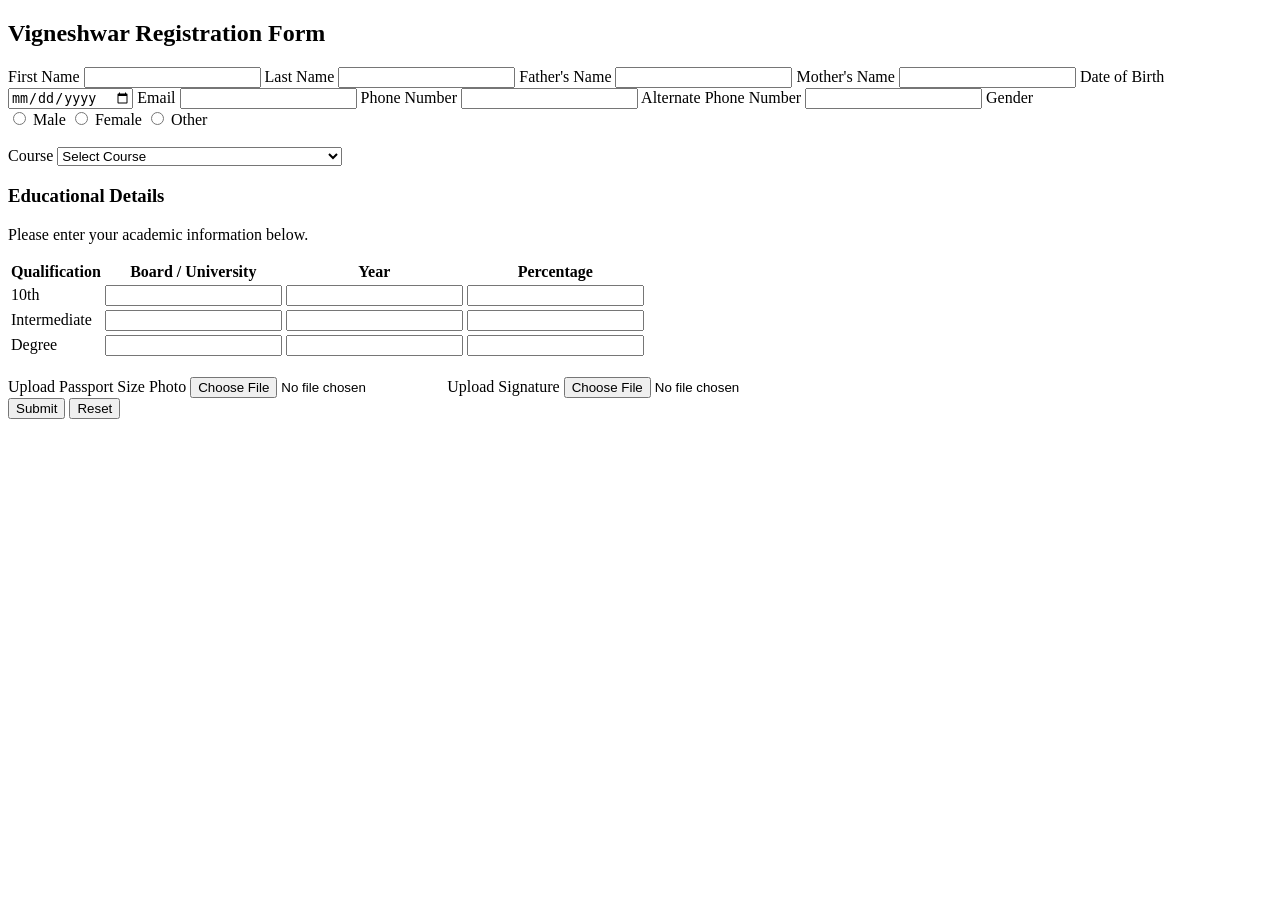
==== index.html @ 97243a40 "Add Vigneshwar Registration Form HTML structure" ====
<!DOCTYPE html>
<html>
<head>

<title>Vigneshwar Registration Form</title>

<link rel="stylesheet" href="style.css">

</head>

<body>

<div class="container">

<h2>Vigneshwar Registration Form</h2>

<form id="regForm" onsubmit="return validateForm();">

<label>First Name</label>
<input type="text" id="fname">

<label>Last Name</label>
<input type="text" id="lname">

<label>Father's Name</label>
<input type="text" id="father">

<label>Mother's Name</label>
<input type="text" id="mother">

<label>Date of Birth</label>
<input type="date" id="dob">

<label>Email</label>
<input type="email" id="email">

<label>Phone Number</label>
<input type="tel" id="phone">

<label>Alternate Phone Number</label>
<input type="text" id="alternatePhone" name="alternatePhone">

<label>Gender</label>
<br>
<input type="radio" name="gender" value="Male"> Male
<input type="radio" name="gender" value="Female"> Female
<input type="radio" name="gender" value="Other"> Other
<br><br>

<label>Course</label>
<select id="course">
    <option value="">Select Course</option>
    <option value="CSE">Computer Science Engineering</option>
    <option value="ECE">Electronics and Communication Engineering</option>
    <option value="EEE">Electrical and Electronics Engineering</option>
    <option value="MECH">Mechanical Engineering</option>
    <option value="CIVIL">Civil Engineering</option>
</select>

<h3>Educational Details</h3>
<p>Please enter your academic information below.</p>

<table>

<tr>
<th>Qualification</th>
<th>Board / University</th>
<th>Year</th>
<th>Percentage</th>
</tr>

<tr>
<td>10th</td>
<td><input type="text" id="board10"></td>
<td><input type="number" id="year10"></td>
<td><input type="number" id="per10"></td>
</tr>

<tr>
<td>Intermediate</td>
<td><input type="text" id="board12"></td>
<td><input type="number" id="year12"></td>
<td><input type="number" id="per12"></td>
</tr>

<tr>
<td>Degree</td>
<td><input type="text" id="boardDegree"></td>
<td><input type="number" id="yearDegree"></td>
<td><input type="number" id="perDegree"></td>
</tr>

</table>

<br>

<label>Upload Passport Size Photo</label>
<input type="file" id="photo" accept="image/*">

<label>Upload Signature</label>
<input type="file" id="sign" accept="image/*">

<div class="buttons">

<input type="submit" value="Submit">

<input type="reset" value="Reset">

</div>

</form>

<div id="result"></div>

</div>

<script src="validation.js"></script>

</body>
</html>
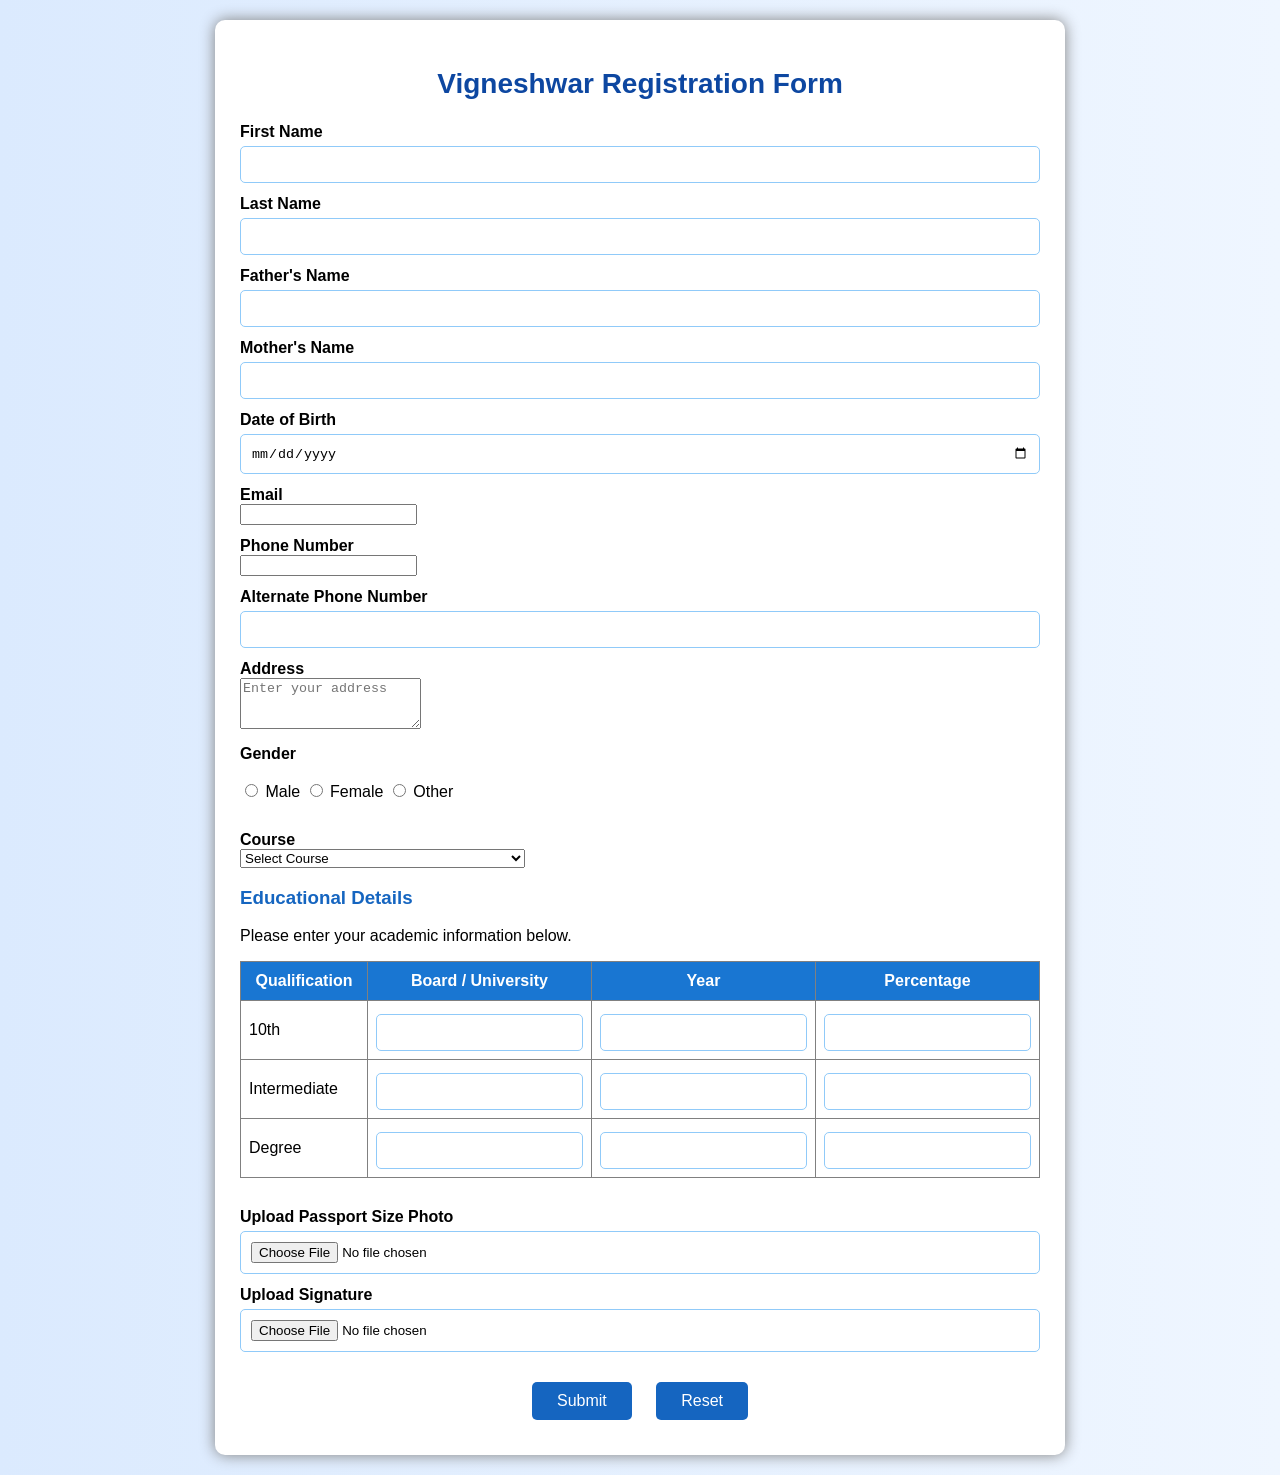
==== commit e5d41eca: "Add address textarea to the form Added address input field to the form." ====
--- a/index.html
+++ b/index.html
@@ -39,6 +39,9 @@
 
 <label>Alternate Phone Number</label>
 <input type="text" id="alternatePhone" name="alternatePhone">
+    <label>Address</label>
+<textarea id="address" rows="3" placeholder="Enter your address"></textarea>
+    
 
 <label>Gender</label>
 <br>
--- a/style.css
+++ b/style.css
@@ -0,0 +1,161 @@
+body{
+
+font-family:Arial,sans-serif;
+
+background:linear-gradient(to right,#dbeafe,#eff6ff);
+
+margin:0;
+
+padding:20px;
+
+}
+
+.container{
+
+width:800px;
+
+margin:auto;
+
+background:white;
+
+padding:25px;
+
+border-radius:10px;
+
+box-shadow:0px 0px 15px gray;
+
+}
+
+h2{
+  font-size: 28px;
+
+text-align:center;
+
+color:#0d47a1;
+
+}
+
+h3{
+
+color:#1565c0;
+
+}
+
+label{
+
+display:block;
+
+margin-top:12px;
+
+font-weight:bold;
+
+}
+
+input[type=text],
+input[type=date],
+input[type=number],
+input[type=file]{
+
+width:100%;
+
+padding:10px;
+
+margin-top:5px;
+
+border:1px solid #90caf9;
+
+border-radius:5px;
+
+box-sizing:border-box;
+
+}
+
+table{
+
+width:100%;
+
+border-collapse:collapse;
+
+margin-top:15px;
+
+}
+
+table,th,td{
+
+border:1px solid gray;
+
+}
+
+th{
+
+background:#1976d2;
+
+color:white;
+
+padding:10px;
+
+}
+
+td{
+
+padding:8px;
+
+}
+
+.buttons{
+
+text-align:center;
+
+margin-top:20px;
+
+}
+
+.buttons input{
+
+padding:10px 25px;
+
+margin:10px;
+
+background:#1565c0;
+
+color:white;
+
+border:none;
+
+border-radius:5px;
+
+font-size:16px;
+
+cursor:pointer;
+
+}
+
+.buttons input:hover{
+
+background:#0d47a1;
+
+}
+
+#result{
+
+margin-top:25px;
+
+padding:20px;
+
+background:#e8f5e9;
+
+border:2px solid green;
+
+border-radius:8px;
+
+display:none;
+
+}
+
+#result h2{
+
+color:green;
+
+text-align:center;
+
+}
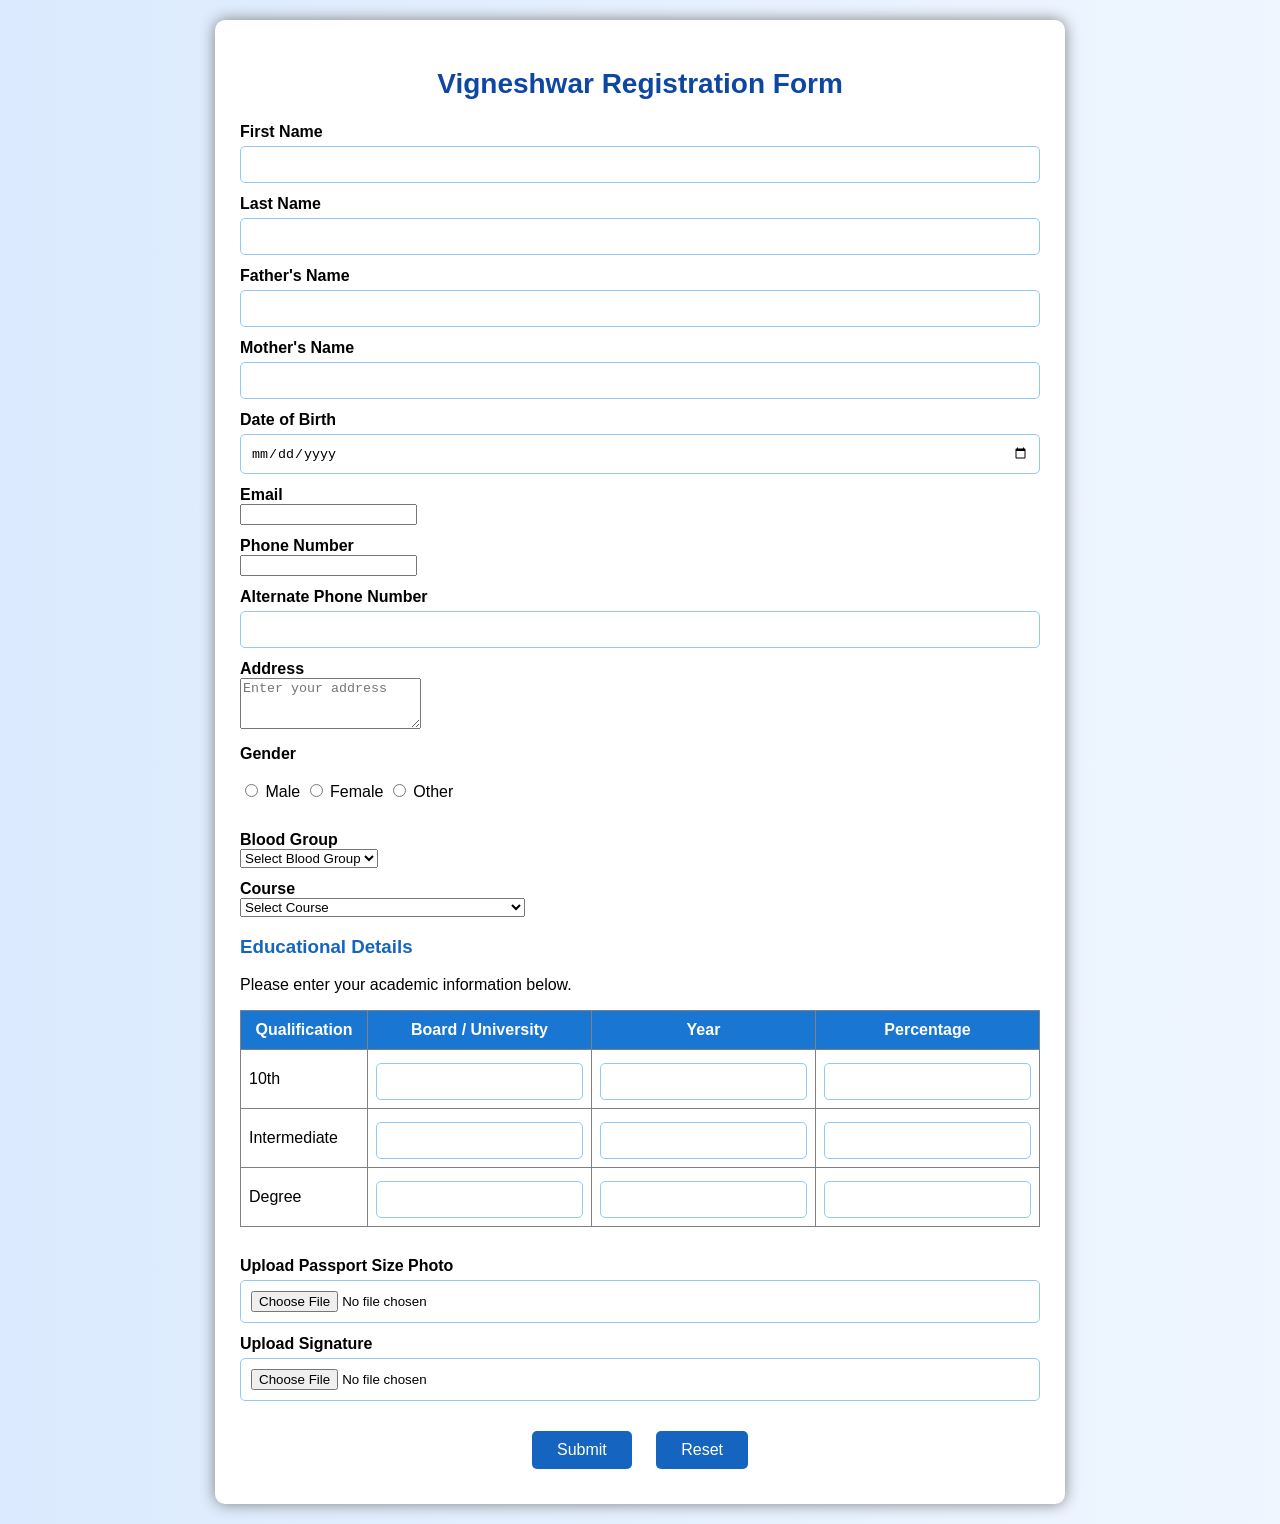
==== commit 366c33d9: "Add blood group selection to index.html Added a blood group selection dropdown to the form." ====
--- a/index.html
+++ b/index.html
@@ -49,6 +49,18 @@
 <input type="radio" name="gender" value="Female"> Female
 <input type="radio" name="gender" value="Other"> Other
 <br><br>
+    <label>Blood Group</label>
+<select id="blood">
+    <option value="">Select Blood Group</option>
+    <option value="A+">A+</option>
+    <option value="A-">A-</option>
+    <option value="B+">B+</option>
+    <option value="B-">B-</option>
+    <option value="O+">O+</option>
+    <option value="O-">O-</option>
+    <option value="AB+">AB+</option>
+    <option value="AB-">AB-</option>
+</select>
 
 <label>Course</label>
 <select id="course">
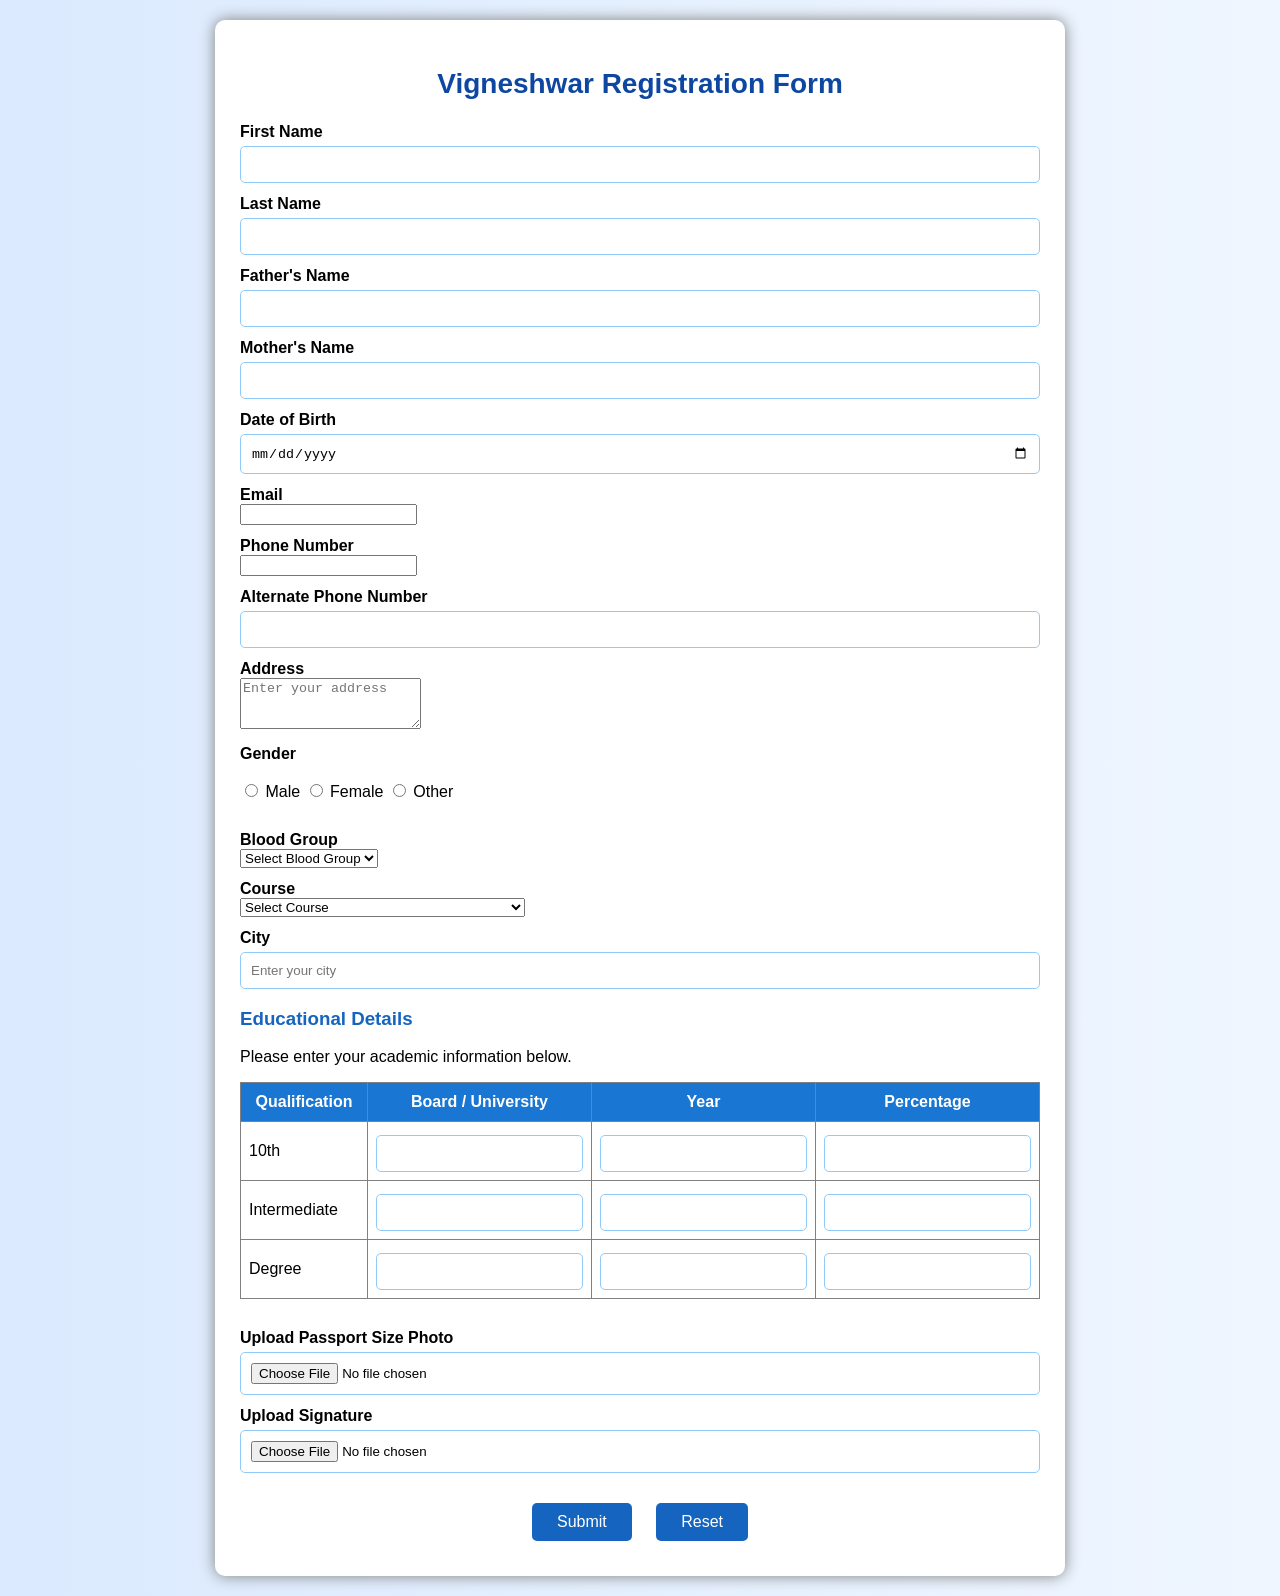
==== commit 7b66bc79: "Add city input field to the form Added a label and input field for city entry in the form." ====
--- a/index.html
+++ b/index.html
@@ -71,6 +71,8 @@
     <option value="MECH">Mechanical Engineering</option>
     <option value="CIVIL">Civil Engineering</option>
 </select>
+   <label>City</label>
+<input type="text" id="city" placeholder="Enter your city"> 
 
 <h3>Educational Details</h3>
 <p>Please enter your academic information below.</p>
